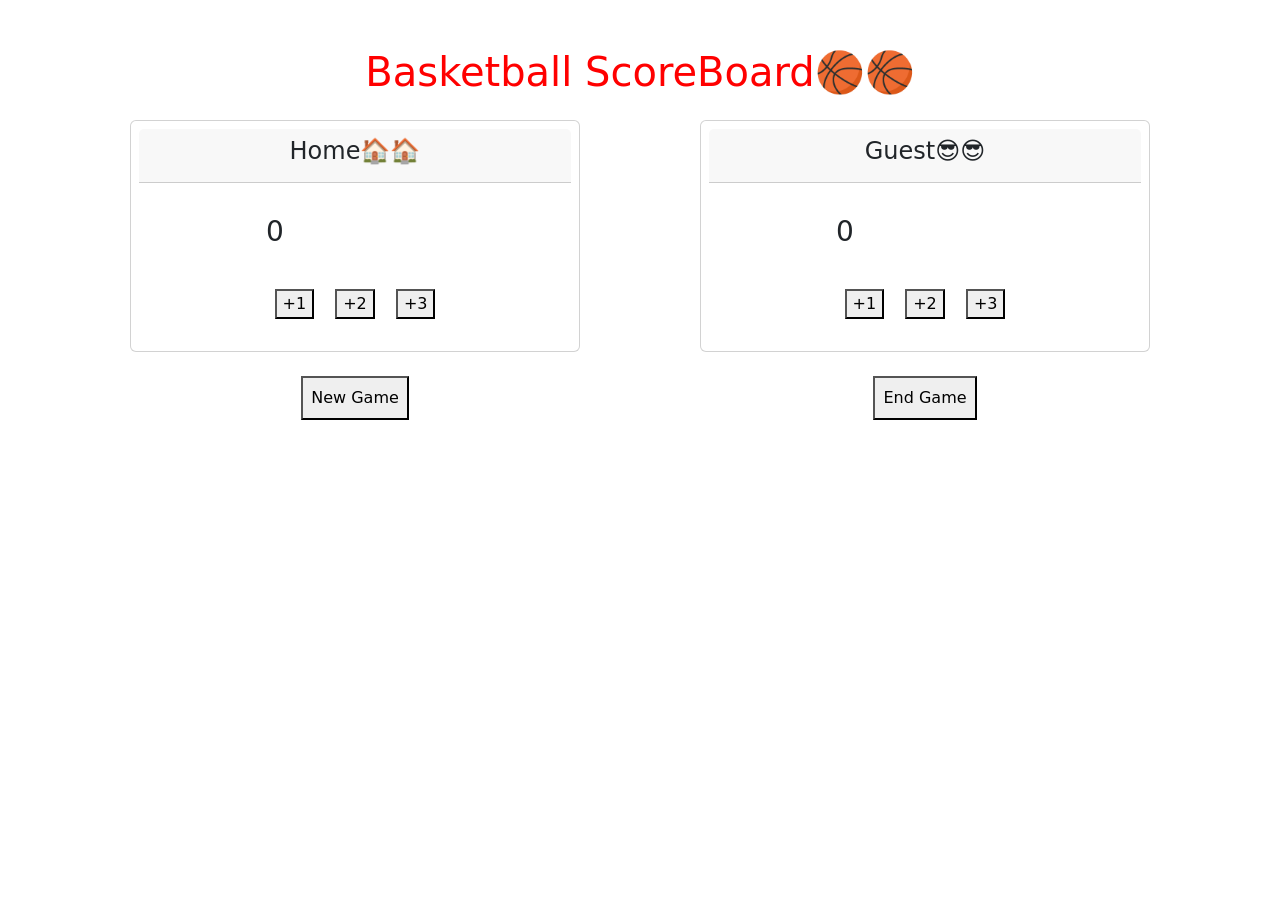
==== Index.html @ 030ff9e7 "1st commit" ====
<!DOCTYPE html>
<html lang="en">
<head>
    <meta charset="UTF-8">
    <meta http-equiv="X-UA-Compatible" content="IE=edge">
    <meta name="viewport" content="width=device-width, initial-scale=1.0">
    <link href="https://cdn.jsdelivr.net/npm/bootstrap@5.3.0-alpha1/dist/css/bootstrap.min.css" rel="stylesheet" integrity="sha384-GLhlTQ8iRABdZLl6O3oVMWSktQOp6b7In1Zl3/Jr59b6EGGoI1aFkw7cmDA6j6gD" crossorigin="anonymous">
    <script src="https://cdn.jsdelivr.net/npm/bootstrap@5.3.0-alpha1/dist/js/bootstrap.bundle.min.js" integrity="sha384-w76AqPfDkMBDXo30jS1Sgez6pr3x5MlQ1ZAGC+nuZB+EYdgRZgiwxhTBTkF7CXvN" crossorigin="anonymous"></script>
    <title>Basketball ScoreBoard</title>
    <link rel="stylesheet" href="/css/style.css"/>
</head>
<body>


<div class="container">
    <div class="row">
        <h1 class="text-center mt-5 mb-2 mt-md-5 mb-md-3">Basketball ScoreBoard🏀🏀</h1>
        <div class="col-md text-center">
            <div class="card text-center my-md-2 m-5 p-2 ">
                <div class="card-header">
                    <h4 class="card-title text-center">Home🏠🏠</h4>
                </div>
                <div class="card-body">
                    <div id="counter" class="counter my-3">
                        <h3 id="h-count" class="text-center">0</h3></div>
                    <button id="add-one" class="score-btn m-2" onclick="addOne()">+1</button>
                    <button id="add-two" class="score-btn m-2" onclick="addTwo()">+2</button>
                    <button id="add-three" class="score-btn m-2" onclick="addThree()">+3</button>
                </div>
        </div>
     
       </div>

       <div class="col-md text-center">
        <div class="card text-center my-md-2 m-5 p-2">
            <div class="card-header">
                <h4 class="card-title text-center">Guest😎😎</h4>
            </div>
            <div class="card-body">
                <div id="counter" class="counter my-3">
                    <h3 id="g-count" class="text-center">0</h3></div>
                <button id="add-one" class="score-btn m-2" onclick="addOne()">+1</button>
                <button id="add-two" class="score-btn m-2">+2</button>
                <button id="add-three" class="score-btn m-2">+3</button>
            </div>
    </div>
 
   </div>
</div>
<div class="row">
    <div class="col text-center"><button id="new-game" class="main-btn my-3 p-2 text-center">New Game</button></div>
    <div class="col text-center">  <button id="new-game" class="main-btn my-3 p-2 text-center">End Game</button></div>
</div>

    
    <script src="/basketball-score-board/script.js"></script>
</body>
</html>
---- css/style.css ----
.counter {
  width: 60%;
  height: 50px;

}

h1 {
  background-color: 0;
  color: red;
}
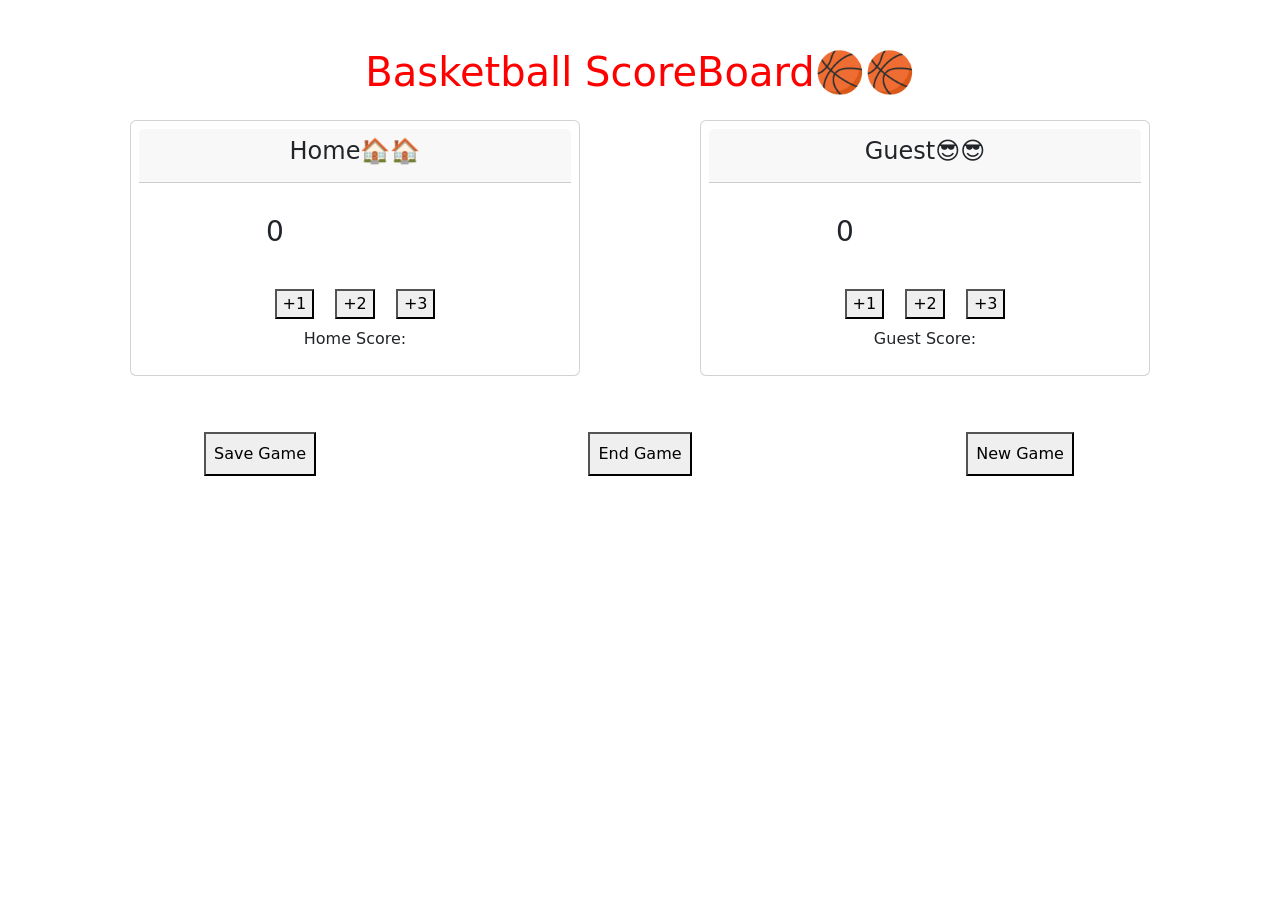
==== commit 0e0b83b9: "First Working commit" ====
--- a/Index.html
+++ b/Index.html
@@ -14,7 +14,7 @@
 
 <div class="container">
     <div class="row">
-        <h1 class="text-center mt-5 mb-2 mt-md-5 mb-md-3">Basketball ScoreBoard🏀🏀</h1>
+        <h1 id='d-heading'class="text-center mt-5 mb-2 mt-md-5 mb-md-3">Basketball ScoreBoard🏀🏀</h1>
         <div class="col-md text-center">
             <div class="card text-center my-md-2 m-5 p-2 ">
                 <div class="card-header">
@@ -26,6 +26,7 @@
                     <button id="add-one" class="score-btn m-2" onclick="addOne()">+1</button>
                     <button id="add-two" class="score-btn m-2" onclick="addTwo()">+2</button>
                     <button id="add-three" class="score-btn m-2" onclick="addThree()">+3</button>
+                    <p id="save-home" class="card-text" onclick="homeCount">Home Score: </p>
                 </div>
         </div>
      
@@ -39,18 +40,26 @@
             <div class="card-body">
                 <div id="counter" class="counter my-3">
                     <h3 id="g-count" class="text-center">0</h3></div>
-                <button id="add-one" class="score-btn m-2" onclick="addOne()">+1</button>
-                <button id="add-two" class="score-btn m-2">+2</button>
-                <button id="add-three" class="score-btn m-2">+3</button>
+                <button id="g-add-one" class="score-btn m-2" onclick="addOneGuest()">+1</button>
+                <button id="g-add-two" class="score-btn m-2" onclick="addTwoGuest()">+2</button>
+                <button id="g-add-three" class="score-btn m-2" onclick="addThreeGuest()">+3</button>
+                <p id="save-guest"  class="card-text" onclick="guestCount">Guest Score: </p>
             </div>
     </div>
  
    </div>
 </div>
-<div class="row">
-    <div class="col text-center"><button id="new-game" class="main-btn my-3 p-2 text-center">New Game</button></div>
-    <div class="col text-center">  <button id="new-game" class="main-btn my-3 p-2 text-center">End Game</button></div>
+<div class="row justify-content-between">
+  
+    <div class="col text-center"><button id="save-game" class="main-btn my-5 p-2 text-center" onclick="saveGame()">Save Game</button></div>
+    <div class="col text-center"><button id="end-game" class="main-btn my-5 p-2 text-center" onclick="endGame()">End Game</button></div>
+    <div class="col text-center"><button id="new-game" class="main-btn my-5 p-2 text-center" onclick="newGame()">New Game</button></div>
 </div>
+
+<!-- <div class="row">
+    <div class="record hs-chart"></div>
+    <div class="record gs-chart"></div>
+</div> -->
 
     
     <script src="/basketball-score-board/script.js"></script>
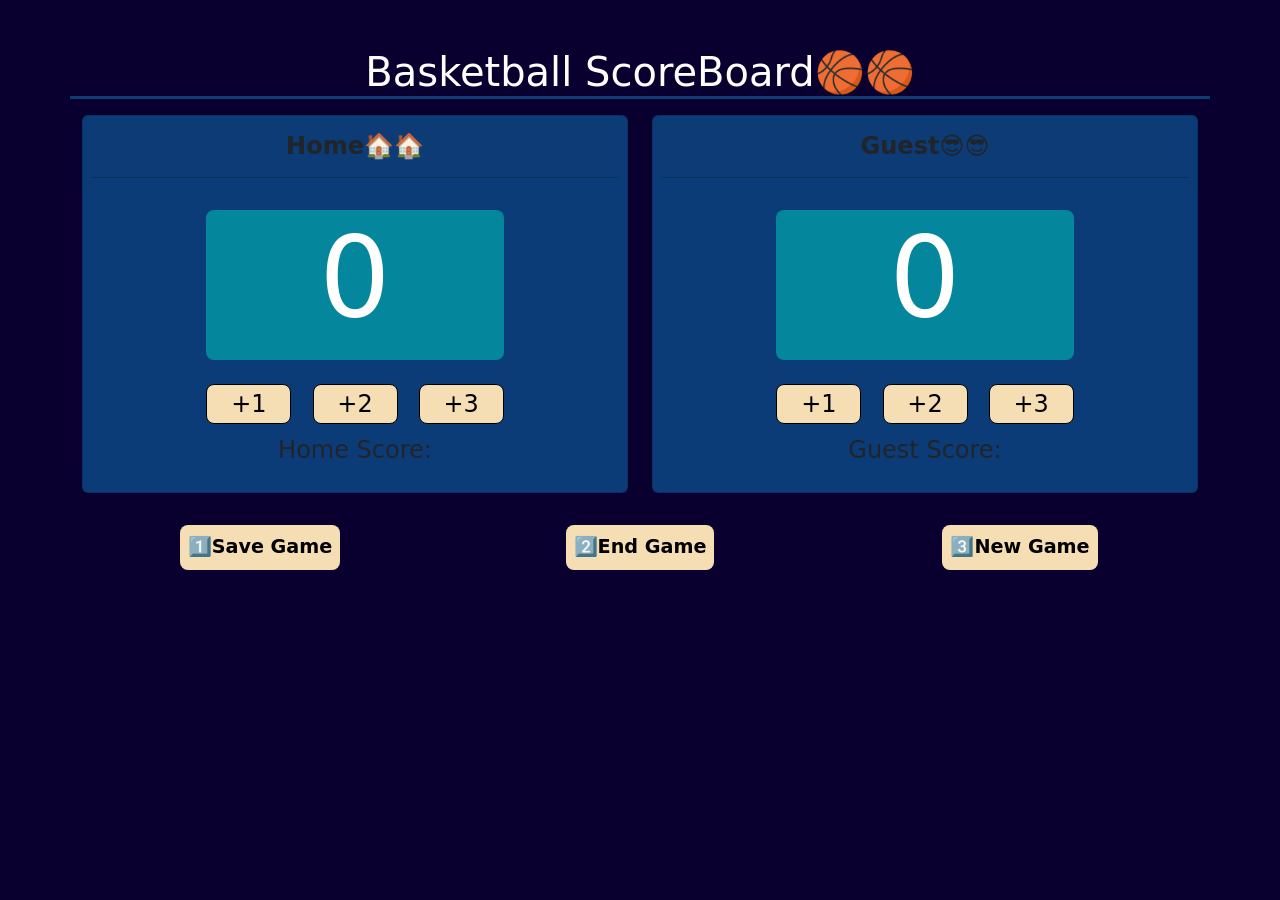
==== commit b1479219: "Last Commit" ====
--- a/Index.html
+++ b/Index.html
@@ -13,16 +13,16 @@
 
 
 <div class="container">
-    <div class="row">
-        <h1 id='d-heading'class="text-center mt-5 mb-2 mt-md-5 mb-md-3">Basketball ScoreBoard🏀🏀</h1>
+    <div class="row text-light">
+        <h1 id='d-heading'class="text-center mt-5 mb-2 mt-md-5">Basketball ScoreBoard🏀🏀</h1>
         <div class="col-md text-center">
-            <div class="card text-center my-md-2 m-5 p-2 ">
+            <div class="card text-center my-md-2 p-2">
                 <div class="card-header">
                     <h4 class="card-title text-center">Home🏠🏠</h4>
                 </div>
                 <div class="card-body">
                     <div id="counter" class="counter my-3">
-                        <h3 id="h-count" class="text-center">0</h3></div>
+                        <h3 id="h-count" class="text-center m-0">0</h3></div>
                     <button id="add-one" class="score-btn m-2" onclick="addOne()">+1</button>
                     <button id="add-two" class="score-btn m-2" onclick="addTwo()">+2</button>
                     <button id="add-three" class="score-btn m-2" onclick="addThree()">+3</button>
@@ -33,13 +33,13 @@
        </div>
 
        <div class="col-md text-center">
-        <div class="card text-center my-md-2 m-5 p-2">
+        <div class="card text-center my-md-2 p-2">
             <div class="card-header">
                 <h4 class="card-title text-center">Guest😎😎</h4>
             </div>
             <div class="card-body">
                 <div id="counter" class="counter my-3">
-                    <h3 id="g-count" class="text-center">0</h3></div>
+                    <h3 id="g-count" class="text-center m-0">0</h3></div>
                 <button id="g-add-one" class="score-btn m-2" onclick="addOneGuest()">+1</button>
                 <button id="g-add-two" class="score-btn m-2" onclick="addTwoGuest()">+2</button>
                 <button id="g-add-three" class="score-btn m-2" onclick="addThreeGuest()">+3</button>
@@ -51,9 +51,9 @@
 </div>
 <div class="row justify-content-between">
   
-    <div class="col text-center"><button id="save-game" class="main-btn my-5 p-2 text-center" onclick="saveGame()">Save Game</button></div>
-    <div class="col text-center"><button id="end-game" class="main-btn my-5 p-2 text-center" onclick="endGame()">End Game</button></div>
-    <div class="col text-center"><button id="new-game" class="main-btn my-5 p-2 text-center" onclick="newGame()">New Game</button></div>
+    <div class="col text-center"><button id="save-game" class="main-btn my-4 p-2 text-center" onclick="saveGame()">1️⃣Save Game</button></div>
+    <div class="col text-center"><button id="end-game" class="main-btn my-4  p-2 text-center" onclick="endGame()">2️⃣End Game</button></div>
+    <div class="col text-center"><button id="new-game" class="main-btn my-4  p-2 text-center" onclick="newGame()">3️⃣New Game</button></div>
 </div>
 
 <!-- <div class="row">
@@ -62,6 +62,6 @@
 </div> -->
 
     
-    <script src="/basketball-score-board/script.js"></script>
+    <script src="script.js"></script>
 </body>
 </html>
--- a/css/style.css
+++ b/css/style.css
@@ -1,10 +1,58 @@
-.counter {
+body {
+  background-color: #090030;
+}
+body h1 {
+  color: white;
+  border-bottom: 3px solid #0C3C78;
+}
+body .card {
+  background-color: #0C3C78;
+}
+body .card .card-header h4 {
+  font-size: 1.5rem;
+  font-weight: bold;
+}
+body .card .counter {
   width: 60%;
-  height: 50px;
-
+  height: 150px;
+  margin: 0 auto;
+  position: relative;
+  background-color: #04879C;
+  color: white;
+  border-radius: 0.5rem;
 }
-
-h1 {
-  background-color: 0;
-  color: red;
+body .card .counter h3 {
+  font-size: 7rem;
+  position: absolute;
+  top: 0;
+  left: 0;
+  bottom: 0;
+  right: 0;
+}
+body .card .score-btn {
+  font-size: 1.5rem;
+  background-color: wheat;
+  color: black;
+  width: 85px;
+  border-radius: 0.5rem;
+  border: 1px solid black;
+}
+body .card .score-btn:hover {
+  background-color: #FF5200;
+  color: white;
+}
+body .card p {
+  font-size: 1.5rem;
+}
+body .main-btn {
+  font-size: 1.2rem;
+  background-color: wheat;
+  color: black;
+  border-radius: 0.5rem;
+  border: none;
+  font-weight: bold;
+}
+body .main-btn:hover {
+  background-color: #FF5200;
+  color: white;
 }
